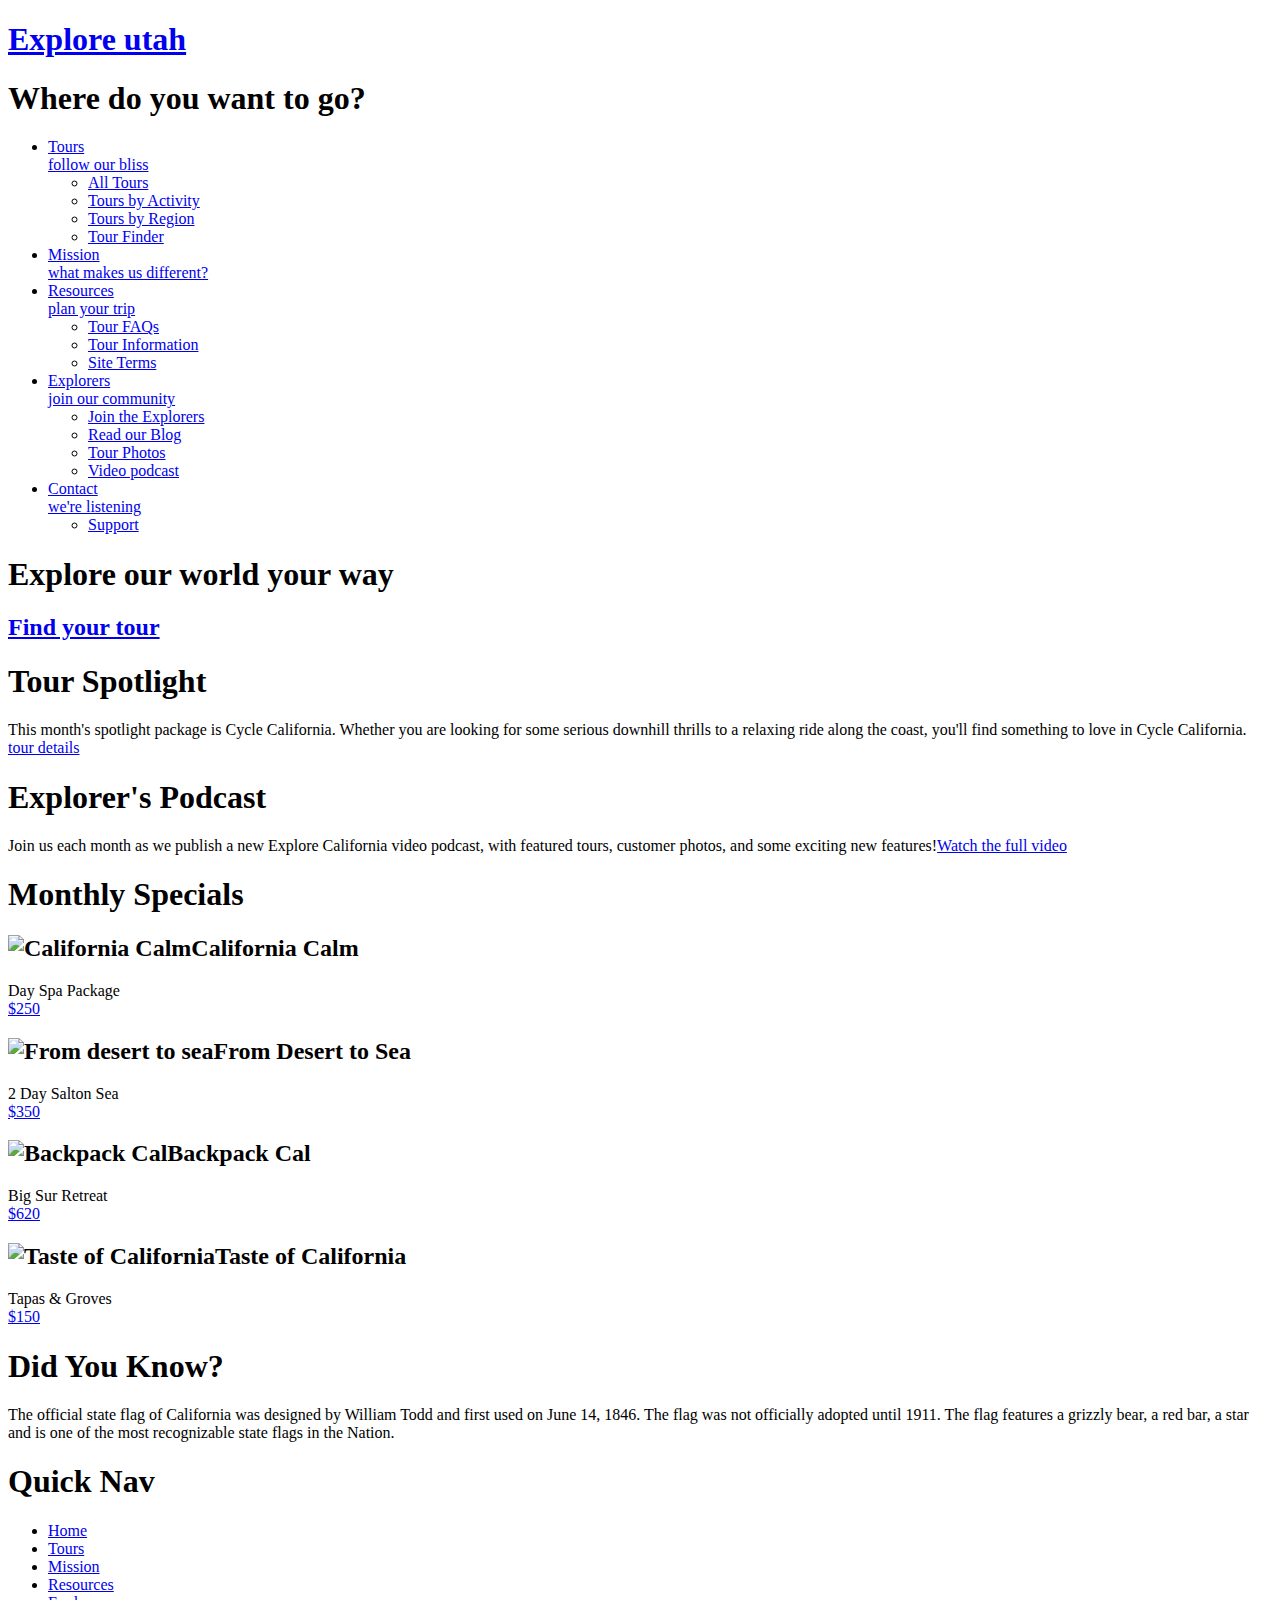
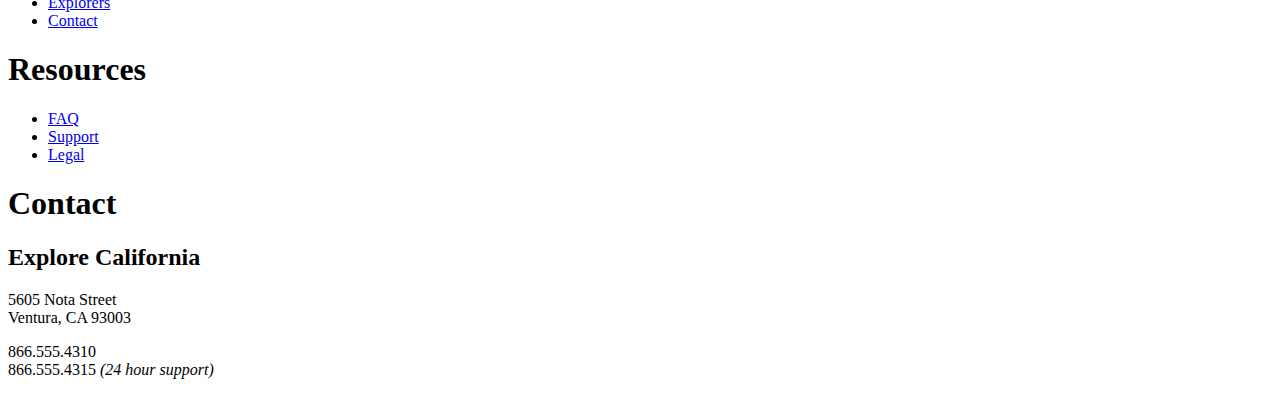
==== index.html @ 41632b33 "updates california to utah" ====
<!DOCTYPE html PUBLIC "-//W3C//DTD HTML 4.01 Transitional//EN"
   "http://www.w3.org/TR/html4/loose.dtd">
<html lang="en">
  <head>
    <meta http-equiv="Content-Type" content="text/html; charset=utf-8">
    <title>Welcome to Explore California</title>
    <link href="assets/stylesheets/main.css" rel="stylesheet" type="text/css" media="all">
    <script src="assets/javascripts/jquery-1.5.1.min.js"></script>
    <script src="assets/javascripts/jquery-ui-1.8.10.custom.min.js"></script>
    <script src="assets/javascripts/menus.js"></script>
  </head>
  <body id="home">
    <div id="wrapper">

      <div id="mainHeader">
        <a href="index.html" title="home" class="logo">
          <div id="logo">
            <h1>Explore utah</h1>
          </div>
        </a>
        <div id="siteNav">
          <h1>Where do you want to go?</h1>
          <ul>
            <li><a href="tours.html" title="Our tours">Tours <br /><span class="tagline">follow our bliss</span></a>
              <ul>
                <li><a href="tours.html" title="Our tours">All Tours</a></li>
                <li><a href="tours.html" title="find tours">Tours by Activity</a></li>
                <li><a href="tours.html" title="find tours">Tours by Region</a></li>
                <li><a href="tours.html" title="find tours">Tour Finder</a></li>
              </ul>
            </li>
            <li><a href="mission.html" title="What we believe">Mission <br /><span class="tagline">what makes us different?</span></a></li>
            <li><a href="resources.html" title="planning resources">Resources <br /><span class="tagline">plan your trip</span></a>
              <ul>
                <li><a href="resources/faq.html" title="Got questions?">Tour FAQs</a></li>
                <li><a href="resources/additional_resources.html" title="additional resources">Tour Information</a></li>
                <li><a href="resources/terms.html" title="terms and conditions">Site Terms</a></li>
              </ul>
            </li>
            <li><a href="explorers.html" title="Our community">Explorers <br /><span class="tagline">join our community</span></a>
              <ul>
                <li><a href="explorers/join.html" title="join our community">Join the Explorers</a></li>
                <li><a href="blog/index.html" title="read our blog!">Read our Blog</a></li>
                <li><a href="explorers/gallery.html" title="contributor photos">Tour Photos</a></li>
                <li><a href="explorers/video.html" title="check out our podcast">Video podcast</a></li>
              </ul>
            </li>
            <li><a href="contact.html" title="contact us">Contact <br /><span class="tagline">we're listening</span></a>
              <ul>
                <li><a href="support.html" title="need help?">Support</a></li>
              </ul>
            </li>
          </ul>
        </div>
      </div>

      <div id="actionCall">
        <h1>Explore our world your way</h1>
        <a href="tours.html" title="Find your tour!"><h2>Find your tour</h2></a>
      </div>

      <div id="contentWrapper">
        <div id="mainContent">
          <div id="mainArticle"> 
            <h1>Tour Spotlight</h1>
            <p class="spotlight">This month's spotlight package is Cycle California. Whether you are looking for some serious downhill thrills to a relaxing ride along the coast, you'll find something to love in Cycle California.<br /> <span class="accent"><a href="tours_cycle.html" title="Cycle California">tour details</a></span></p>
            
            <h1>Explorer's Podcast</h1>
            <p class="videoText">Join us each month as we publish a new Explore California video podcast, with featured tours, customer photos, and some exciting new features!<span class="accent"><a href="explorers/video.html" title="Video Podcast">Watch the full video</a></span></p>
          </div>
        </div>
        
        <div id="secondaryContent">
          <div id="specials" class="callOut">
            <h1>Monthly Specials</h1>
            <h2 class="top"><img src="assets/images/calm_bug.gif" alt="California Calm" width="75" height="75" />California Calm</h2>
            <p>Day Spa Package <br />
              <a href="tours/tour_detail_cycle.html">$250</a></p>
            <h2><img src="assets/images/desert_bug.gif" alt="From desert to sea" width="75" height="75" />From Desert to Sea</h2>
            <p>2 Day Salton Sea <br />
              <a href="tours/tour_detail_cycle.html">$350</a></p>
            <h2><img src="assets/images/backpack_bug.gif" alt="Backpack Cal" width="75" height="41" />Backpack Cal</h2>
            <p>Big Sur Retreat <br />
              <a href="tours/tour_detail_cycle.html">$620</a></p>
            <h2><img src="assets/images/taste_bug.gif" alt="Taste of California" width="75" height="75" />Taste of California</h2>
            <p>Tapas &amp; Groves <br />
              <a href="tours/tour_detail_taste.html">$150</a></p>
          </div>
        
          <div id="trivia" class="callOut">
            <h1>Did You Know?</h1>
            <p>The official state flag of California was designed by William Todd and first used on June 14, 1846. The flag was not officially adopted until 1911. The flag features a grizzly bear, a red bar, a star and is one of the most recognizable state flags in the Nation.</p>
          </div>
        </div>
      </div>
  
      <div id="pageFooter">
        <div id="quickLinks">
          <h1>Quick Nav</h1>
          <ul id="quickNav">
            <li><a href="index.html" title="Our home page">Home</a></li>
            <li><a href="tours.html" title="Explore our tours">Tours</a></li>
            <li><a href="mission.html" title="What we think">Mission</a></li>
            <li><a href="resources.html" title="Guidance and planning">Resources</a></li>
            <li><a href="explorers.html" title="Join our community">Explorers</a></li>
            <li><a href="contact.html" title="Contact and support">Contact</a></li>
          </ul>
        </div>
        <div id="footerResources">
          <h1>Resources</h1>
          <ul id="quickNav">
            <li><a href="resources/faq.html" title="Our home page">FAQ</a></li>
            <li><a href="support.html" title="Need help?">Support</a></li>
            <li><a href="resources/legal.html" title="The fine print">Legal</a></li>
          </ul>
        </div>
        <div id="companyInfo">
          <h1>Contact</h1>
          <h2>Explore California</h2>
          <p>5605 Nota Street<br />
            Ventura, CA 93003</p>
          <p>866.555.4310<br />866.555.4315 <em>(24 hour support)</em></p>
        </div>
      </div>
    </div>
  </body>
</html>
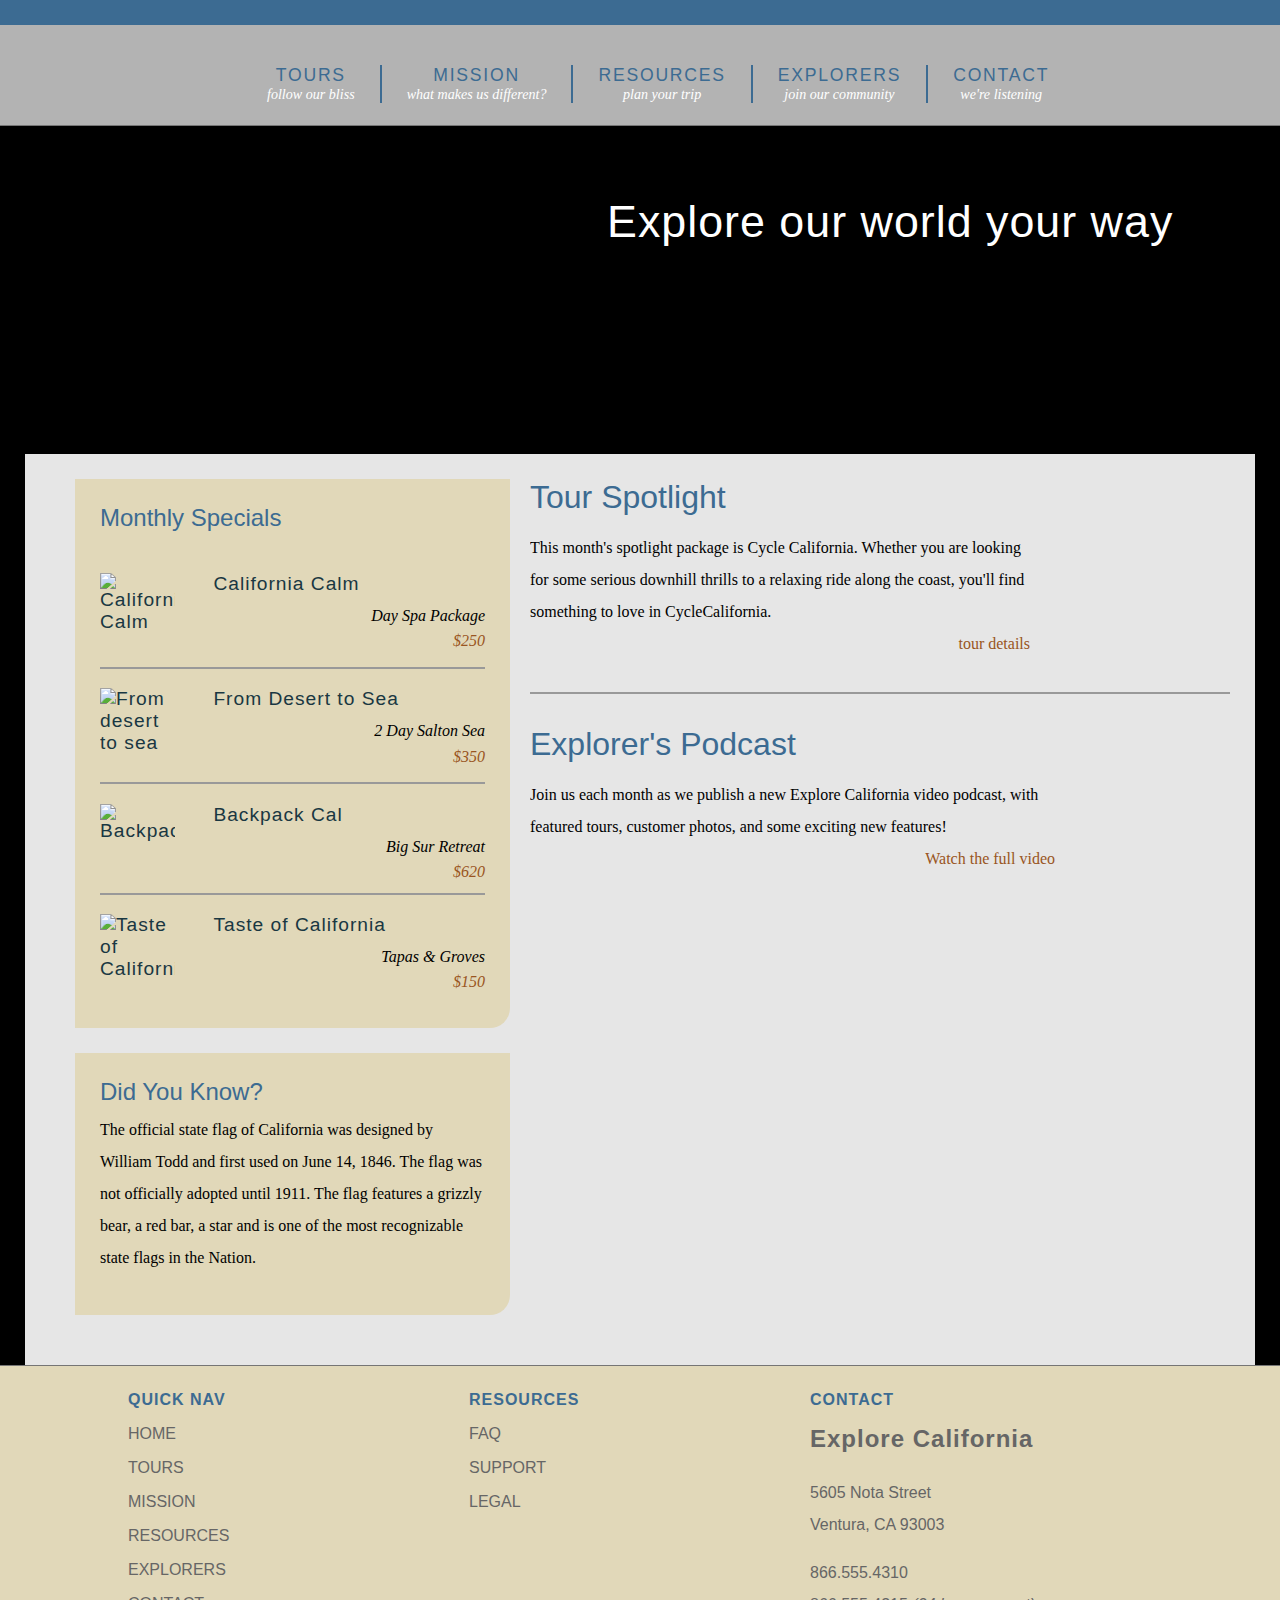
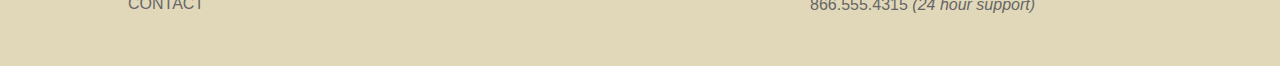
==== commit 28692d36: "California" ====
--- a/index.html
+++ b/index.html
@@ -15,7 +15,7 @@
       <div id="mainHeader">
         <a href="index.html" title="home" class="logo">
           <div id="logo">
-            <h1>Explore utah</h1>
+            <h1>Explore California</h1>
           </div>
         </a>
         <div id="siteNav">
@@ -63,7 +63,7 @@
         <div id="mainContent">
           <div id="mainArticle"> 
             <h1>Tour Spotlight</h1>
-            <p class="spotlight">This month's spotlight package is Cycle California. Whether you are looking for some serious downhill thrills to a relaxing ride along the coast, you'll find something to love in Cycle California.<br /> <span class="accent"><a href="tours_cycle.html" title="Cycle California">tour details</a></span></p>
+            <p class="spotlight">This month's spotlight package is Cycle California. Whether you are looking for some serious downhill thrills to a relaxing ride along the coast, you'll find something to love in CycleCalifornia.<br /> <span class="accent"><a href="tours_cycle.html" title="CycleCalifornia">tour details</a></span></p>
             
             <h1>Explorer's Podcast</h1>
             <p class="videoText">Join us each month as we publish a new Explore California video podcast, with featured tours, customer photos, and some exciting new features!<span class="accent"><a href="explorers/video.html" title="Video Podcast">Watch the full video</a></span></p>
--- a/assets/stylesheets/main.css
+++ b/assets/stylesheets/main.css
@@ -0,0 +1,842 @@
+@charset "UTF-8";
+
+/*style sheet for ExploreCalifornia
+
+©2012 lynda.com
+This style sheet may be reused for personal education only
+any reuse, educational or otherwise, without the expressed 
+consent of lynda.com is prohibited.*/
+
+/* -------- color guide ----------
+#3c6b92 : main blue
+#6acce2 : light blue
+#2c566a : teal accent
+#193742 : dark blue
+#e1d8b9 : sand accent
+#cb7d20 : orange accent
+#51341a : brown
+#995522 : dark orange (used for links or high contrast accents)
+#cb202a : red accent (this color does not encode well, use only for small accents)
+#896287 : purple
+*/
+
+/* to jump to a specific section search for the unique character pair at the front of each TOC section 
+  <<<tip, highlight the special character and use the shortcut for Find Selection Cntr/Cmd + Shift + G >> */
+  
+  /* ----- Style sheet TOC ----------------
+      ^1 Global constants
+    ^2 Global classes
+    ^3 Home page layout
+    ^4 Base Layout styles
+    ^5 Region detail styles
+      ^5a Header
+      ^5b Navigation
+      ^5c Main Content
+        ^5d data tables
+        ^5e spotlight region
+        ^5f forms
+      ^5g Secondary Content
+      ^5h Footer
+*/
+
+
+/* ^1 --------------------------- global constants -------------------------*/
+/*limited reset*/
+html, body, div, h1, h2, h3, h4, h5, h6, p, blockquote, address, span, em, strong, img, ol, ul, li {
+  margin: 0;
+  padding: 0;
+  border: 0;
+}
+
+a:link, a:visited {
+  color: #952;
+  text-decoration: none;
+}
+a:hover, a:active {
+  color: #cb7d20;
+  border-bottom: 1px dashed #cb7d20;
+}
+p + h1 {
+  margin-top: 1em;
+  padding-top: 1em;
+  border-top: 2px solid #999;
+}
+p {
+  font-size: 1em;
+  line-height: 2;
+  margin: 0 0 1em;
+}
+
+body {
+  font: 100% Georgia, "Times New Roman", Times, serif;
+  background: #3C6B92;
+}
+
+/* ^2 ------ global classes -------- */
+.clear {
+  clear: both;
+}
+span.accent {
+  display: block;
+  text-align: right;
+}
+#mainContent img.articleImage {
+  display: block;
+  margin: 1em 0;
+}
+.callOut {
+  background: #e1d8b9;
+  padding: 25px;
+  margin-bottom: 25px;
+  -webkit-border-top-left-radius: 0px;
+  -webkit-border-top-right-radius: 0px;
+  -webkit-border-bottom-right-radius: 20px;
+  -webkit-border-bottom-left-radius: 0px;
+  -moz-border-radius-topleft: 0px;
+  -moz-border-radius-topright: 0px;
+  -moz-border-radius-bottomright: 20px;
+  -moz-border-radius-bottomleft: 0px;
+  border-top-left-radius: 0px;
+  border-top-right-radius: 0px;
+  border-bottom-right-radius: 20px;
+  border-bottom-left-radius: 0px;
+  width: 385px;
+}
+/* ^3 ------------- home page specfic layout styles ----------- */
+#home #wrapper {
+  background: #000 url(../images/home_page_back.jpg) no-repeat 0 100px;
+}
+#actionCall {
+  height: 328px;
+  clear: both;
+  border-top: 1px solid #757575;
+}
+#actionCall h1{
+  font: normal 2.8em Helvetica, Arial, sans-serif;
+  color: #fff;
+  text-shadow: 1px 0px 0px #000;
+  filter: dropshadow(color=#000000, offx=1, offy=0); 
+  margin: 70px 0 0 607px;
+  letter-spacing:1px;
+}
+#actionCall a:link, #actionCall a:visited{
+  border: none;
+  width: 285px;
+  height: 55px;
+  background: url(../images/tour_badge.png) no-repeat;
+  display:block;
+  margin: 70px 0 0 783px;
+}
+#actionCall a:hover, #actionCall a:active{
+  background-position: left bottom;
+}
+#actionCall h2{
+  text-indent:-1000em;
+}
+#home #contentWrapper{
+  margin: 0 25px;
+  padding: 25px;
+  background: #fff;
+  background: rgba(255,255,255, 0.9);
+  float: left;
+  width: 1180px;
+}
+#home #mainContent {
+  float: right;
+  width: 700px;
+  padding-right: 0;
+  margin-right: 0;
+}
+#home #secondaryContent {
+  float: left;
+  width: 400px;
+  margin-top: 0;
+}
+#home #mainContent h1, #home #secondaryContent h1 {
+  margin: 1em 0 .5em;
+  padding-top: 2em;
+  border-top: 2px solid #999;
+}
+#home #mainContent h1:first-child, #home #secondaryContent h1:first-child {
+  border: none;
+  padding-top: 0;
+  margin: 0 0 .25em;
+}
+#home #mainContent p + h1 {
+  margin-top: 1em;
+  padding-top: 1em;
+  border-top: 2px solid #999;
+}
+#home #mainContent p {
+  font-size: 1em;
+  line-height: 2;
+  margin: 1em 0;
+}
+#home #mainContent p.spotlight{
+  padding-right: 200px;
+  background: url(../images/cycle_logo.png) no-repeat top right;
+}
+#home video {
+  margin: 1em 0;
+}
+#home p.videoText {
+  width: 525px;
+}
+/* ^4 --------------------- base layout styles ------------------- */
+#wrapper {
+   position: relative;
+  padding: 0;
+  width: 1280px;
+  margin: 25px auto 0;
+  background: #fff;
+  text-align: left;
+  z-index: 1; /*fix for IE menu issues*/
+}
+#mainHeader {
+  position: relative;
+  float: left;
+  z-index: 2; /*fix for IE menu issues*/
+}
+#mainContent {
+  float: right;
+  width: 740px;
+  margin-right: 25px;
+  overflow: hidden;
+}
+#secondaryContent {
+  float: left;
+  margin-top: 150px;
+  width: 440px;
+  padding-left: 25px;
+}
+#pageFooter {
+  background: #e1d8b9;
+  clear:both;
+  overflow: auto;
+  border-top: 1px solid #757575;
+  height: 300px;
+  width: 100%;
+}
+/* ^5----------------------- region-detail styles ------------------------ */
+/*  header  ^5a*/
+
+#mainHeader a.logo:hover {
+  border: none;
+}
+#mainHeader a.logo{
+  width: 192px;
+  height: 237px;
+  display: block;
+  background: url(../images/logo.gif) no-repeat;
+  position: absolute;
+  top: -25px;
+  left: 50px;
+  text-indent: -1000em;
+  z-index: 2000;
+}
+
+/* navigation ^5b*/
+#siteNav h1 {
+  display: none;
+}
+#siteNav ul {
+  list-style: none;
+  padding:0;
+  margin:0;
+  float: left;
+}
+#siteNav > ul {
+  height: 100px;
+  background-color: #b3b3b3;
+  width: 1038px; /*add padding-left for total width*/
+  padding-left: 242px; /*allow logo to clear*/
+}
+#siteNav ul > li {
+  float: left;
+  margin:2.5em 0 0;
+  padding: 0;
+  position: relative;
+}
+#siteNav li a:link, #siteNav li a:visited{
+  display: block;
+  padding: 0 25px;
+  border-right: 2px solid #3c6b92;
+  font: 1.1em Helvetica, Arial, sans-serif;
+  text-transform: uppercase;
+  color: #3c6b92;
+  text-align: center;
+  letter-spacing: .1em;
+}
+#siteNav li a.current, #siteNav li a.current:hover {
+  color: #fff;
+  cursor: default;
+}
+#siteNav li a:hover, #siteNav li a:active{
+  color: #fff;
+  border-bottom: none;
+}
+#siteNav li a:link span.tagline, #siteNav li a:visited span.tagline{
+  font: italic .8em Georgia, "Times New Roman", Times, serif;
+  color: #fff;
+  text-transform: none;
+  padding-top: .5em;
+  letter-spacing: 0;
+}
+#siteNav li:last-child a{
+  border-right: none;
+}
+#siteNav li ul {
+  position: absolute;
+  top: 30px;
+  left: auto;
+  display: none;
+  -webkit-box-shadow: 2px 2px 5px #333;
+  -moz-box-shadow: 2px 2px 5px #333;
+  box-shadow: 2px 2px 5px #333;
+  -moz-border-radius-topleft: 0px;
+  -moz-border-radius-topright: 0px;
+  -moz-border-radius-bottomright: 10px;
+  -moz-border-radius-bottomleft: 10px;
+  border-top-left-radius: 0px;
+  border-top-right-radius: 0px;
+  border-bottom-right-radius: 10px;
+  border-bottom-left-radius: 10px; 
+  width: 100%;
+  background: #fff;
+}
+.no-js #siteNav li:hover ul, .no-js #siteNav li ul:hover{
+  display: block;
+}
+#siteNav li ul li {
+  float:none;
+  padding: 0;
+  margin:0;
+}
+#siteNav li ul a:link, #siteNav li ul a:visited {
+  font:normal .7em Helvetica, Arial, sans-serif;
+  line-height: 2.5em;
+  text-align: center;
+  color: #3c6b92;
+  padding: 0 1em;
+  display:block;
+  border-right: none;
+  letter-spacing: 0;
+  border-bottom: 1px solid #3c6b92;
+}
+#siteNav li ul a:hover, #siteNav li ul a:active {
+  color: #fff;
+  background: #3c6b92;
+}
+/* mainContent ^5c */
+#mainContent #contentHeader {
+  margin-bottom: 6em;
+}
+/* keep headlines the same when crumbs are present */
+#wrapper #mainContent div.hasCrumbs {
+  margin-bottom: 4em;
+}
+#mainContent #contentHeader h1 {
+  font: normal 1.2em Helvetica, Helvetica, Arial, sans-serif;
+  padding-bottom: .1em;
+  letter-spacing: 1px;
+  border-bottom: 2px solid #3c6b92;
+  color: #3c6b92;
+  margin-top: 1.6em;
+}
+#mainContent #contentHeader #subLinks {
+  display: none;
+}
+#mainContent h2{
+  font: normal 1.4em Helvetica, Helvetica, Arial, sans-serif;
+  color: #3c6b92;
+  margin: 1em 0 0;
+}
+#mainContent h3{
+  font: bold 1.2em Helvetica, Helvetica, Arial, sans-serif;
+  color: #3c6b92;
+  margin: 1em 0 0;
+}
+#mainContent #mainArticle {
+  margin-bottom: 50px;
+  float: left;
+}
+#mainContent #mainArticle pre {
+  font-family: "Lucida Sans Unicode", "Lucida Grande", sans-serif;
+  font-size: .9em;
+  padding: 25px;
+  background: #eee;
+  border: 1px solid #ccc;
+  margin-left: 25px;
+  -webkit-border-top-left-radius: 0px;
+  -webkit-border-top-right-radius: 0px;
+  -webkit-border-bottom-right-radius: 20px;
+  -webkit-border-bottom-left-radius: 0px;
+  -moz-border-radius-topleft: 0px;
+  -moz-border-radius-topright: 0px;
+  -moz-border-radius-bottomright: 20px;
+  -moz-border-radius-bottomleft: 0px;
+  border-top-left-radius: 0px;
+  border-top-right-radius: 0px;
+  border-bottom-right-radius: 20px;
+  border-bottom-left-radius: 0px;
+  display: block;
+}
+#mainContent #mainArticle .multiCol {
+  -moz-column-count: 2;
+  -moz-column-gap: 25px;
+  -webkit-column-count: 2;
+  -webkit-column-gap: 25px;
+  column-count: 2;
+  column-gap: 25px;
+}
+#mainContent #mainArticle h1{
+  font: normal 2em Helvetica, Arial, sans-serif;
+  color: #3c6b92;
+  margin: 1.2em 0 .2em;
+}
+#mainContent #mainArticle #supportOptions h2{
+  font: normal 1.4em Helvetica, Arial, sans-serif;
+  color: #2c566a;
+}
+#mainContent #mainArticle h2 span.tourCost {
+  font-size: .8em;
+  color: #666;
+  font-style: italic;
+  margin-top: .5em;
+  display: block;
+  border-bottom: 1px solid #666;
+  padding-bottom: .25em;
+  margin-bottom: 1em;
+}
+#mainContent #mainArticle ul {
+  list-style: none;
+  margin: 1em 0;
+  padding: 0;
+}
+#mainContent #mainArticle ul ul{
+  margin: 1.4em 0 1em 0;
+}
+#mainContent #mainArticle li {
+  margin: 0 0 1.2em 2.4em;
+  padding: 0 0 0 24px;
+  background: url(../images/star_bullet.gif) no-repeat 0 2px;
+  font-size: 1em;
+  color: #51341a;
+}
+#mainContent #mainArticle li li{
+  font-size: 100%;
+  margin-bottom: .7em;
+}
+#mainContent #mainArticle ul.faqNav{
+  -moz-column-count: 3;
+    -moz-column-gap: 16px;
+    -webkit-column-count: 3;
+    -webkit-column-gap: 16px;
+    column-count: 3;
+    column-gap: 16px;
+   padding: 0;
+   width: 650px;
+}
+#mainContent #mainArticle ul.faqNav li{
+  background: none;
+  padding: 0;
+  font-size: .8em;
+}
+#mainContent #mainArticle ul.faqNav a{
+  background: #cb7d20;
+  padding: 5px;
+  font-family: Helvetica, Arial, sans-serif;
+  color: #fff;
+  width: 100%;
+  display: block;
+  text-align: center;
+}
+#mainContent #mainArticle ul.faqNav a:hover{
+  background: #952;
+  border: none;
+}
+#mainContent div.tourDescription {
+  border-top: 2px solid #2c566a;
+  float: left;
+  clear: left;
+  padding: 10px 0;
+  margin-bottom: 15px;
+}
+#mainContent .tourDescription h2 {
+  font-size: 1.6em;
+  color: #193742;
+  font-weight: bold;
+  margin-bottom: .5em;
+  clear: right;
+}
+#mainContent .tourDescription h3.price {
+  font-size: 1.2em;
+  font-family: Georgia, "Times New Roman", Times, serif;
+  color: #666;
+  font-weight: normal;
+  font-style: italic;
+  text-align: right;
+  clear: right;
+  margin: -1.6em 0 1em;
+}
+#mainContent .tourDescription p {
+  font-size: .9em;
+  line-height: 2;
+}
+#mainContent .tourDescription span.option {
+  font-weight: bold;
+  text-align: right;
+  display:block;
+}
+#mainContent .tourDescription img {
+  float: left;
+  padding: 10px 10px 10px 0;
+}
+#mainContent .tourDescription a.more {
+  display:block;
+  float: right;
+  width: 95px;
+  height: 30px;
+  background: url(../images/more_bug.gif) no-repeat left top;
+  text-indent: -1000em;
+  margin: 15px 0 0 15px;
+}
+#mainContent a.book {
+  display:block;
+  float: right;
+  width: 95px;
+  height: 30px;
+  background: url(../images/book_bug.gif) no-repeat left top;
+  text-indent: -1000em;
+  margin: 15px 0 0 15px;
+}
+#mainContent a.detail {
+  float: left;
+}
+#mainContent .tourDescription a.more:hover,#mainContent a.book:hover{
+  background-position: right top;
+  border: none;
+}
+#mainContent #mainArticle dl.faq {
+  margin-bottom: 1em;
+  padding-bottom: 1em;
+  border-bottom: 1px solid #999;
+}
+#mainContent #mainArticle dl.faq dt {
+  font: normal bold .9em Helvetica, Arial, sans-serif;
+  padding: 0;
+  margin: 1em 0 .5em;
+  color: #333;
+  letter-spacing: 1px;
+}
+#mainContent #mainArticle dl.faq dd {
+  font-size: .9em;
+  line-height: 1.4;
+  color: #333;
+  text-align: justify;
+  margin: 0;
+  padding: 0 0 0 2em;
+}
+#mainContent #mainArticle p a.top {
+  text-align: right;
+  padding-left: 30px;
+  background: url(../images/return_top.gif) no-repeat;
+  line-height: 20px;
+  float: right;
+}
+#mainContent #mainArticle p a.top:hover {
+  border: none;
+  color: #333;
+}
+/* data tables ^5d */
+/*simple tables*/
+#mainContent table.simple {
+  width: 90%;
+  background: #c3cebc;
+  border: none;
+  margin: 1em 0 1em;
+  border: 1px solid #666;
+  border-collapse: collapse;
+}
+#mainContent table.small {
+  width: 60%;
+  border: none;
+  margin: 1em 0 1em;
+}
+#mainContent table.simple thead{
+  background: #555;
+  border-bottom: 1px solid #000;
+}
+#mainContent table.simple thead th{
+  font-size: .8em;
+  font-weight: normal;
+  text-align: left;
+  padding: 0 10px;
+  line-height: 2.6em;
+  color: #fff;
+}
+#mainContent table.simple caption {
+  text-transform: uppercase;
+  font-weight: bold;
+  font-size: 1.2em;
+  text-align: left;
+  font-family: Helvetica, Arial, sans-serif;
+}
+#mainContent table.simple caption time {
+  font-size: .6em;
+  font-style: italic;
+  text-align: right;
+  text-transform: lowercase;
+  position: relative;
+  right: 0;
+  top: -1.4em;
+  display: block;
+}
+
+#mainContent table.simple th, #mainContent table.simple td {
+  font-family: Helvetica, Helvetica, Arial, sans-serif;
+  font-size: .8em;
+  padding-left: 1em;
+  text-align: left;
+  line-height: 3;
+}
+#mainContent table.simple td {
+  border: 1px solid #666;
+}
+#mainContent table.small td {
+  border: none;
+}
+#mainContent table.simple tr:nth-child(odd) {
+  background: #e1d8b9;
+}
+/*complex tables*/
+#mainContent table.complex {
+  width: 95%;
+  margin: 1em auto 1em;
+  font-family: Helvetica, Helvetica, Arial, sans-serif;
+  font-size: 0.9em;
+  border-collapse: collapse;
+  border: 1px solid #333;
+  background: #e1d8b9;
+}
+#mainContent table.complex caption {
+  text-transform: uppercase;
+  font-weight: bold;
+  font-size: 1.2em;
+  text-align: left;
+  font-family: Helvetica, Arial, sans-serif;
+}
+#mainContent table.complex th{
+  font-size: 1em;
+  font-weight: normal;
+  text-align: left;
+  padding: 0 10px;
+  line-height: 2.6em;
+  color: #FFF;
+  background: #555;
+  border-bottom: 1px solid #000;
+}
+#mainContent table.complex thead {
+  background: url(../images/thead_back.gif) repeat-x left top;
+  height: 40px;
+}
+#mainContent table.complex thead th {
+  background: none;
+  color: #000;
+  text-align:left;
+  border: 1px solid #333;
+}
+#mainContent table.complex td {
+  padding: 0 10px;
+  border: 1px solid #333;
+  font-size: .8em;
+}
+
+#mainContent #trailType, #mainContent #trailPath, #mainContent #trailRating {
+  background: #fff;
+}
+/* form styling ^5f */
+#mainContent #mainArticle form p {
+  color: #193742;
+  margin: 0 0 20px 20px;
+}
+#mainContent #mainArticle form p.subHead {
+  margin: 0 0 0 20px;
+  clear: both;
+}
+#mainContent #mainArticle form label.subHead {
+  display: block;
+  float: none;
+  margin: 0;
+  width: auto;
+}
+#mainContent form {
+  font: normal .9em Arial, Helvetica, sans-serif;
+  color: #193742;
+}
+#mainContent fieldset {
+  padding: 40px 20px 20px 20px;
+  margin: 0 0 2em;
+  background-color: #e1d8b9;
+  width: 650px;
+  border: none;
+  position: relative;
+  -webkit-border-top-left-radius: 20px;
+  -webkit-border-top-right-radius: 0px;
+  -webkit-border-bottom-right-radius: 0px;
+  -webkit-border-bottom-left-radius: 0px;
+  -moz-border-radius-topleft: 20px;
+  -moz-border-radius-topright: 0px;
+  -moz-border-radius-bottomright: 0px;
+  -moz-border-radius-bottomleft: 0px;
+  border-top-left-radius: 20px;
+  border-top-right-radius: 0px;
+  border-bottom-right-radius: 0px;
+  border-bottom-left-radius: 0px;
+}
+#mainContent fieldset legend {
+  padding: 0;
+  margin: 0;
+  color: #51341a;
+}
+#mainContent legend strong {
+  position: absolute;
+  margin-left: 20px;
+  margin-top: 10px;
+  font-size: 1.2em;
+}
+#mainContent input[type="text"], #mainContent input[type="email"],#mainContent input[type="password"],#mainContent input[type="tel"],#mainContent input[type="url"]{
+  width: 350px;
+  padding-right: 25px;
+}
+#mainContent textarea {
+  width: 500px;
+  height: 150px;
+}
+#mainContent form label{
+  width: 80px;
+  float: left;
+  clear: left;
+  margin-right: .50em;
+}
+#mainContent form label.inline {
+  width: auto;
+  float: none;
+}
+
+#mainContent #mainArticle form ol{
+  list-style:none;
+  margin: 0;
+  padding: 0;
+}
+#mainContent #mainArticle form li {
+  background: none;
+  margin: 0;
+  padding: 0;
+}
+#mainContent form input[required]{
+  border-right: 4px solid #cb202a;
+}
+/*contact form*/
+#mainContent form#frmContact .col1 {
+  float: left;
+  padding-left: 20px;
+  margin-right: 20px;
+  width: 160px;
+  margin-bottom: 1em;
+}
+#mainContent form#frmContact .col2, #mainContent form#frmContact .col3 {
+  float: left;
+  margin-right: 20px;
+  width: 170px;
+}
+#mainContent form#frmContact div p {
+  margin: 0 0 .5em 0;
+}
+#mainContent form#frmContact div label {
+  font-size: .9em;
+  display: inline;
+  float: none;
+}
+/* secondaryContent ^5g */
+#secondaryContent h1 {
+  font: normal 1.5em Helvetica, Arial, sans-serif;
+  font-weight: normal;
+  color: #3c6b92;
+  padding-bottom: .1em;
+  margin-bottom: 1em;
+  border-bottom: 2px solid #3c6b92;
+}
+#secondaryContent #specials h2 {
+  font-size: 1.2em;
+  font-family: Helvetica, Arial, sans-serif;
+  color: #193742;
+  margin-bottom: 0;
+  border-top: 2px solid #999;
+  padding-top: 1em;
+  font-weight: normal;
+  clear: both;
+  letter-spacing:1px;
+}
+#secondaryContent #specials h2.top {
+  border:none;
+  margin-top: 1em;
+}
+#secondaryContent #specials p {
+  font-style: italic;
+  text-align: right;
+  margin: .5em 0;
+  line-height: 1.6;
+}
+#secondaryContent #specials img {
+  float: left;
+  padding-bottom: 1em;
+  padding-right: 2em;
+}
+/* footer region ^5h */  
+#pageFooter div {
+  float: left;
+  width: 341px;
+  padding-top: 25px;
+}
+#pageFooter div:first-child {
+  margin-left: 128px;
+}
+#pageFooter div h1{
+  font-family: Helvetica, Arial, sans-serif;
+  font-size: 1em;
+  letter-spacing:1px;
+  color: #3c6b92;
+  text-transform: uppercase;
+  margin-bottom: 1em;
+}
+#pageFooter div h2{
+  font-family: Helvetica, Arial, sans-serif;
+  font-size: 1.5em;
+  letter-spacing:1px;
+  color: #666;
+  margin-bottom: 1em;
+}
+#pageFooter div p{
+  font-family: Helvetica, Arial, sans-serif;
+  font-size: 1em;
+  margin-bottom: 1em;
+  color: #666;
+}
+#pageFooter div ul{
+  list-style: none;
+  margin: 0;
+  padding:0;
+}
+#pageFooter div li {
+  margin-bottom: 1em;
+}
+#pageFooter div li a:link, #pageFooter div li a:visited {
+  font-family: Helvetica, Arial, sans-serif;
+  text-transform: uppercase;
+  color: #666;
+}
+#pageFooter div li a:hover, #pageFooter div li a:active {
+  color: #fff;
+  border: none;
+}
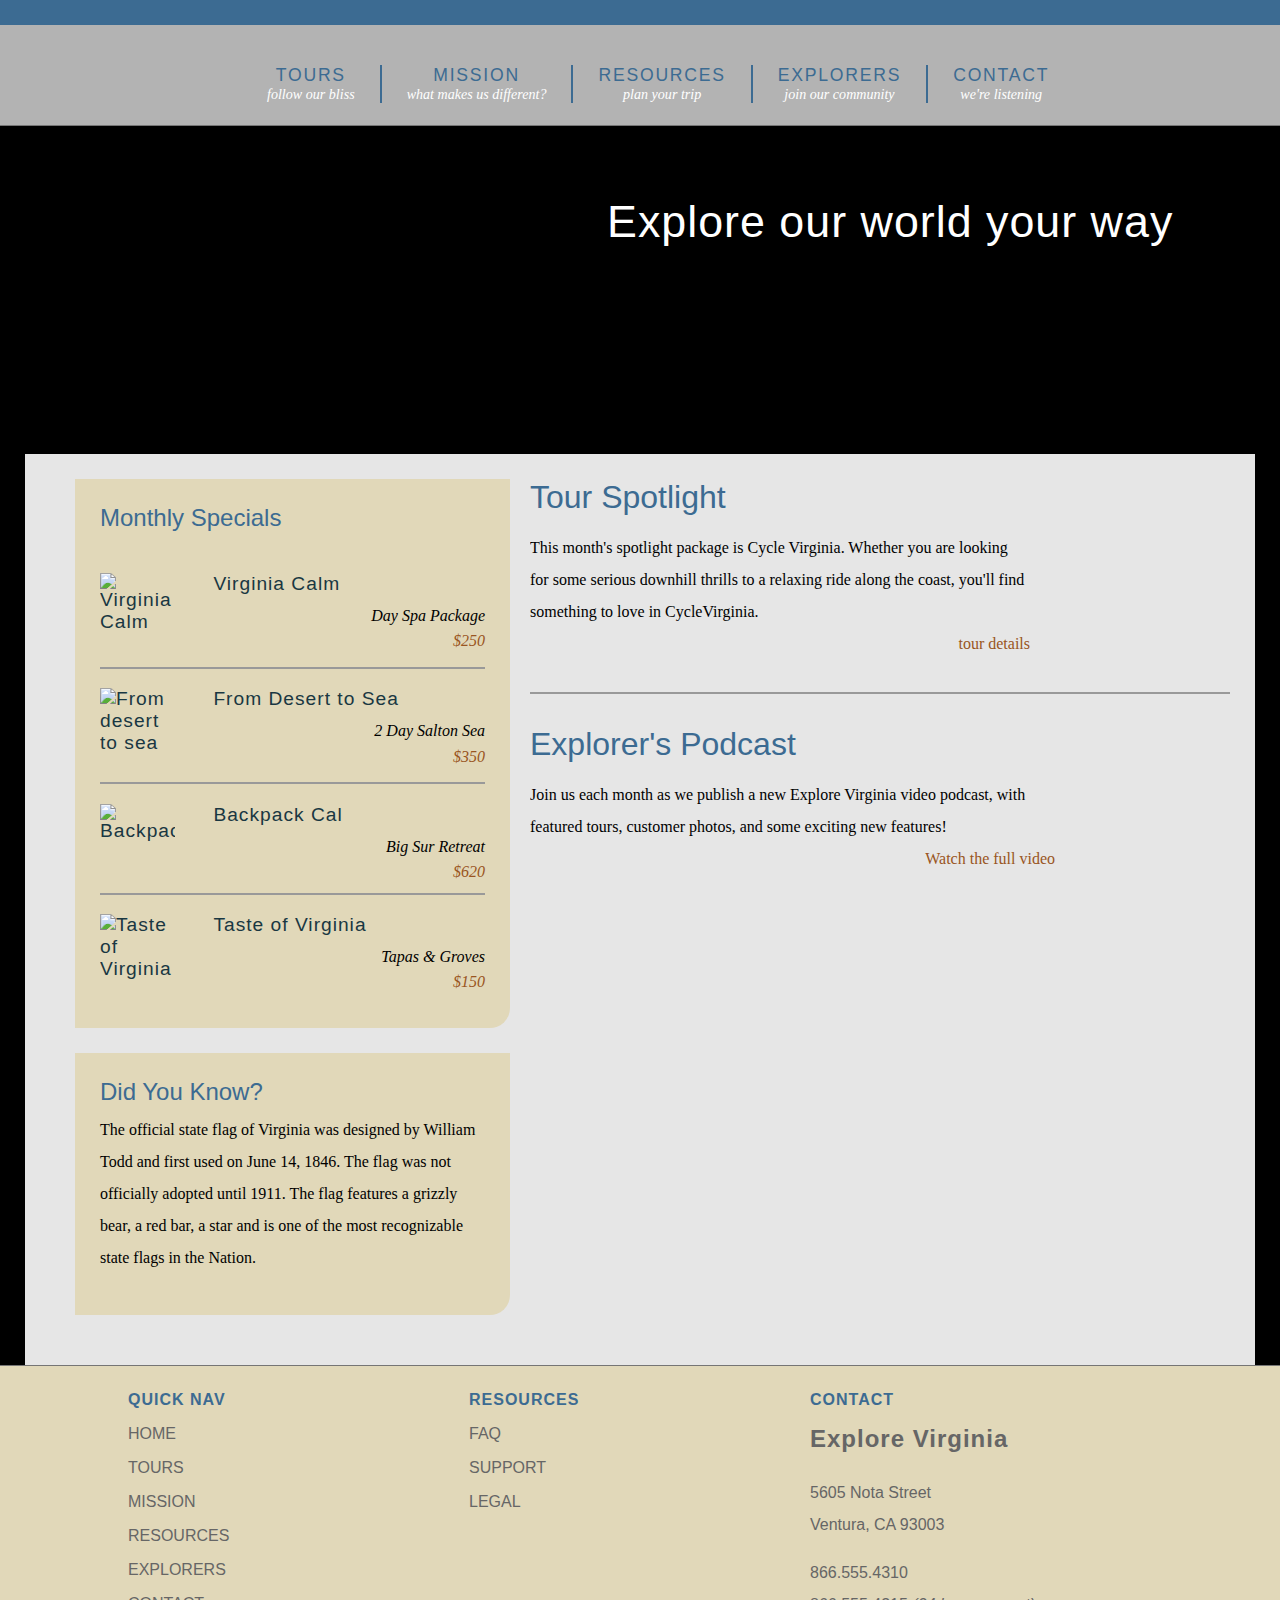
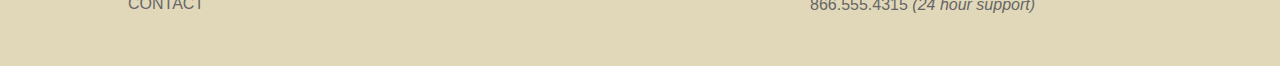
==== commit c87f318d: "final" ====
--- a/index.html
+++ b/index.html
@@ -3,7 +3,7 @@
 <html lang="en">
   <head>
     <meta http-equiv="Content-Type" content="text/html; charset=utf-8">
-    <title>Welcome to Explore California</title>
+    <title>Welcome to Explore Virginia</title>
     <link href="assets/stylesheets/main.css" rel="stylesheet" type="text/css" media="all">
     <script src="assets/javascripts/jquery-1.5.1.min.js"></script>
     <script src="assets/javascripts/jquery-ui-1.8.10.custom.min.js"></script>
@@ -15,7 +15,7 @@
       <div id="mainHeader">
         <a href="index.html" title="home" class="logo">
           <div id="logo">
-            <h1>Explore California</h1>
+            <h1>Explore Virginia</h1>
           </div>
         </a>
         <div id="siteNav">
@@ -63,17 +63,17 @@
         <div id="mainContent">
           <div id="mainArticle"> 
             <h1>Tour Spotlight</h1>
-            <p class="spotlight">This month's spotlight package is Cycle California. Whether you are looking for some serious downhill thrills to a relaxing ride along the coast, you'll find something to love in CycleCalifornia.<br /> <span class="accent"><a href="tours_cycle.html" title="CycleCalifornia">tour details</a></span></p>
+            <p class="spotlight">This month's spotlight package is Cycle Virginia. Whether you are looking for some serious downhill thrills to a relaxing ride along the coast, you'll find something to love in CycleVirginia.<br /> <span class="accent"><a href="tours_cycle.html" title="CycleVirginia">tour details</a></span></p>
             
             <h1>Explorer's Podcast</h1>
-            <p class="videoText">Join us each month as we publish a new Explore California video podcast, with featured tours, customer photos, and some exciting new features!<span class="accent"><a href="explorers/video.html" title="Video Podcast">Watch the full video</a></span></p>
+            <p class="videoText">Join us each month as we publish a new Explore Virginia video podcast, with featured tours, customer photos, and some exciting new features!<span class="accent"><a href="explorers/video.html" title="Video Podcast">Watch the full video</a></span></p>
           </div>
         </div>
         
         <div id="secondaryContent">
           <div id="specials" class="callOut">
             <h1>Monthly Specials</h1>
-            <h2 class="top"><img src="assets/images/calm_bug.gif" alt="California Calm" width="75" height="75" />California Calm</h2>
+            <h2 class="top"><img src="assets/images/calm_bug.gif" alt="Virginia Calm" width="75" height="75" />Virginia Calm</h2>
             <p>Day Spa Package <br />
               <a href="tours/tour_detail_cycle.html">$250</a></p>
             <h2><img src="assets/images/desert_bug.gif" alt="From desert to sea" width="75" height="75" />From Desert to Sea</h2>
@@ -82,14 +82,14 @@
             <h2><img src="assets/images/backpack_bug.gif" alt="Backpack Cal" width="75" height="41" />Backpack Cal</h2>
             <p>Big Sur Retreat <br />
               <a href="tours/tour_detail_cycle.html">$620</a></p>
-            <h2><img src="assets/images/taste_bug.gif" alt="Taste of California" width="75" height="75" />Taste of California</h2>
+            <h2><img src="assets/images/taste_bug.gif" alt="Taste of Virginia" width="75" height="75" />Taste of Virginia</h2>
             <p>Tapas &amp; Groves <br />
               <a href="tours/tour_detail_taste.html">$150</a></p>
           </div>
         
           <div id="trivia" class="callOut">
             <h1>Did You Know?</h1>
-            <p>The official state flag of California was designed by William Todd and first used on June 14, 1846. The flag was not officially adopted until 1911. The flag features a grizzly bear, a red bar, a star and is one of the most recognizable state flags in the Nation.</p>
+            <p>The official state flag of Virginia was designed by William Todd and first used on June 14, 1846. The flag was not officially adopted until 1911. The flag features a grizzly bear, a red bar, a star and is one of the most recognizable state flags in the Nation.</p>
           </div>
         </div>
       </div>
@@ -116,7 +116,7 @@
         </div>
         <div id="companyInfo">
           <h1>Contact</h1>
-          <h2>Explore California</h2>
+          <h2>Explore Virginia</h2>
           <p>5605 Nota Street<br />
             Ventura, CA 93003</p>
           <p>866.555.4310<br />866.555.4315 <em>(24 hour support)</em></p>
--- a/assets/stylesheets/main.css
+++ b/assets/stylesheets/main.css
@@ -1,6 +1,6 @@
 @charset "UTF-8";
 
-/*style sheet for ExploreCalifornia
+/*style sheet for ExploreVirginia
 
 ©2012 lynda.com
 This style sheet may be reused for personal education only
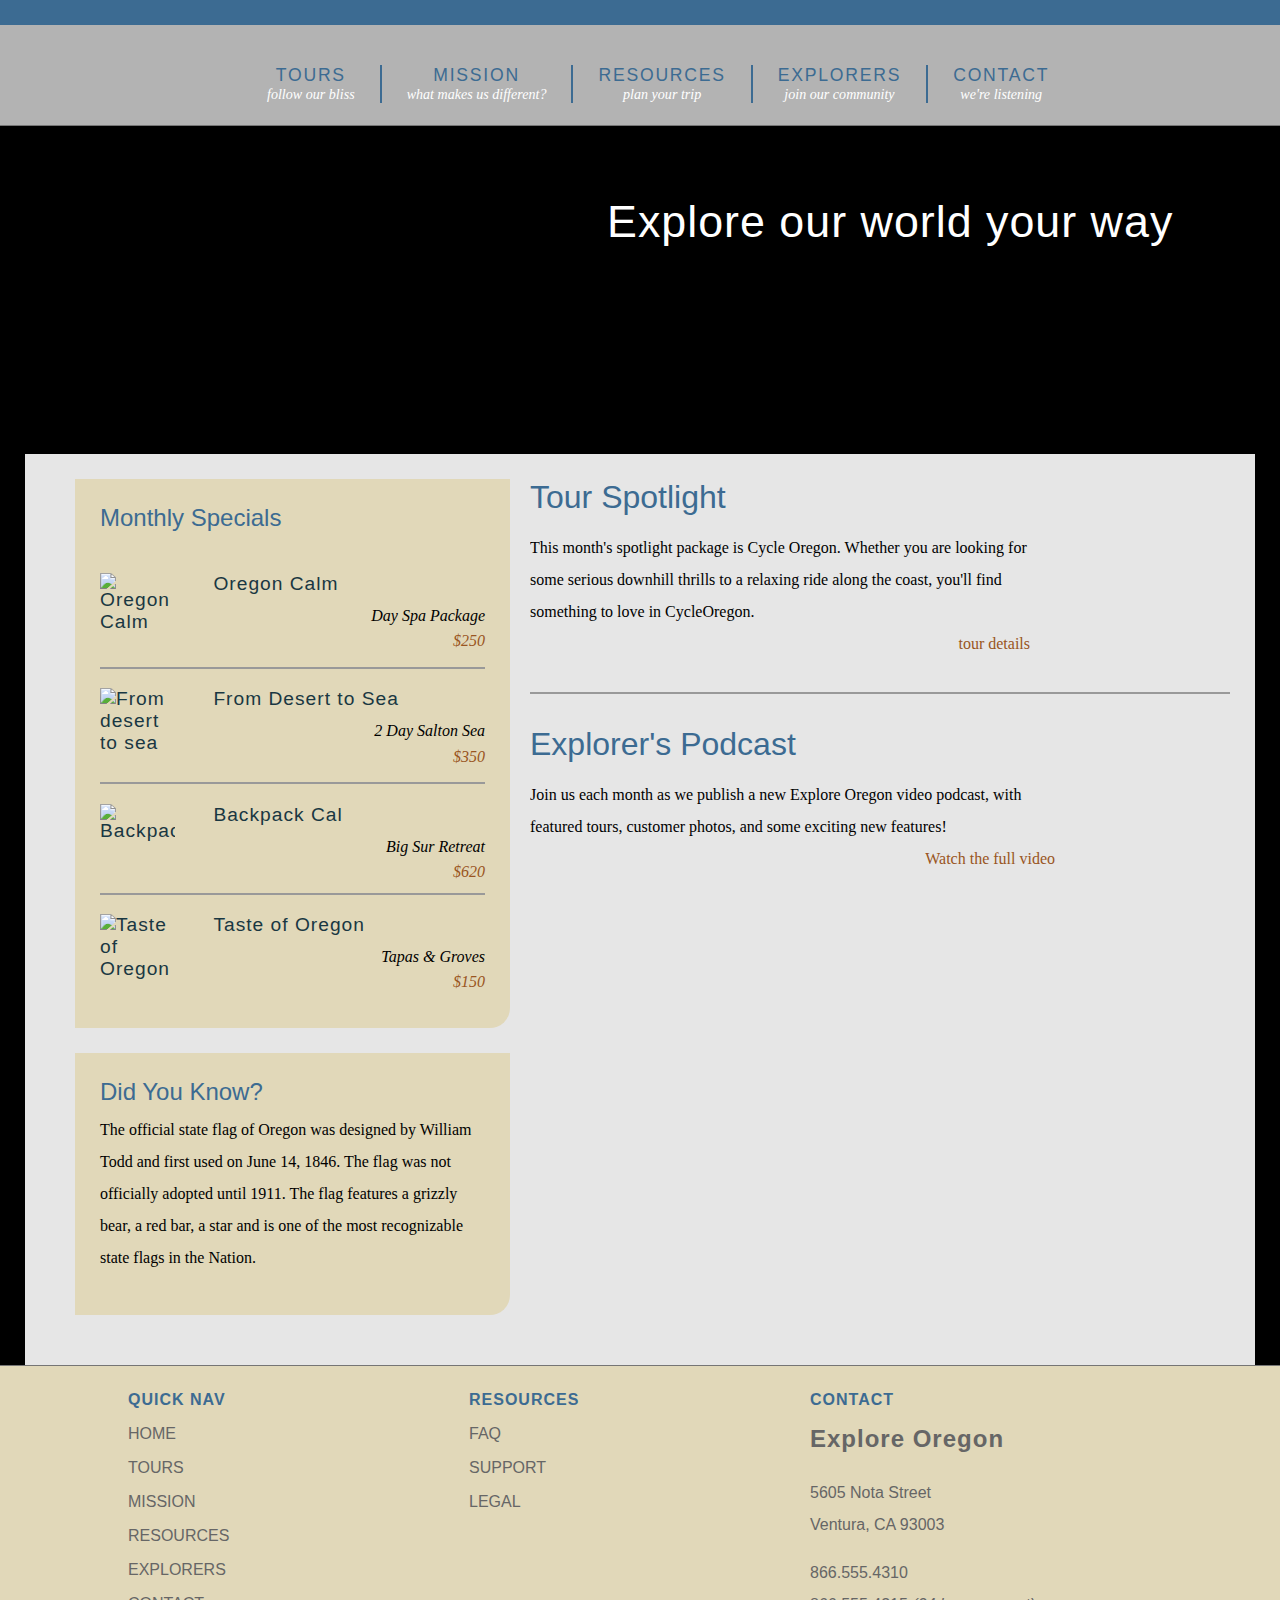
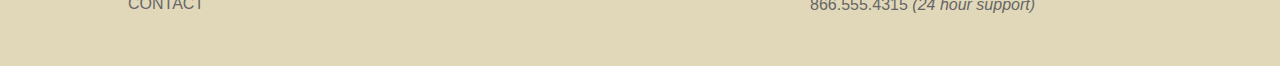
==== commit 5cb2b769: "update" ====
--- a/index.html
+++ b/index.html
@@ -3,7 +3,7 @@
 <html lang="en">
   <head>
     <meta http-equiv="Content-Type" content="text/html; charset=utf-8">
-    <title>Welcome to Explore Virginia</title>
+    <title>Welcome to Explore Oregon</title>
     <link href="assets/stylesheets/main.css" rel="stylesheet" type="text/css" media="all">
     <script src="assets/javascripts/jquery-1.5.1.min.js"></script>
     <script src="assets/javascripts/jquery-ui-1.8.10.custom.min.js"></script>
@@ -15,7 +15,7 @@
       <div id="mainHeader">
         <a href="index.html" title="home" class="logo">
           <div id="logo">
-            <h1>Explore Virginia</h1>
+            <h1>Explore Oregon</h1>
           </div>
         </a>
         <div id="siteNav">
@@ -63,17 +63,17 @@
         <div id="mainContent">
           <div id="mainArticle"> 
             <h1>Tour Spotlight</h1>
-            <p class="spotlight">This month's spotlight package is Cycle Virginia. Whether you are looking for some serious downhill thrills to a relaxing ride along the coast, you'll find something to love in CycleVirginia.<br /> <span class="accent"><a href="tours_cycle.html" title="CycleVirginia">tour details</a></span></p>
+            <p class="spotlight">This month's spotlight package is Cycle Oregon. Whether you are looking for some serious downhill thrills to a relaxing ride along the coast, you'll find something to love in CycleOregon.<br /> <span class="accent"><a href="tours_cycle.html" title="CycleOregon">tour details</a></span></p>
             
             <h1>Explorer's Podcast</h1>
-            <p class="videoText">Join us each month as we publish a new Explore Virginia video podcast, with featured tours, customer photos, and some exciting new features!<span class="accent"><a href="explorers/video.html" title="Video Podcast">Watch the full video</a></span></p>
+            <p class="videoText">Join us each month as we publish a new Explore Oregon video podcast, with featured tours, customer photos, and some exciting new features!<span class="accent"><a href="explorers/video.html" title="Video Podcast">Watch the full video</a></span></p>
           </div>
         </div>
         
         <div id="secondaryContent">
           <div id="specials" class="callOut">
             <h1>Monthly Specials</h1>
-            <h2 class="top"><img src="assets/images/calm_bug.gif" alt="Virginia Calm" width="75" height="75" />Virginia Calm</h2>
+            <h2 class="top"><img src="assets/images/calm_bug.gif" alt="Oregon Calm" width="75" height="75" />Oregon Calm</h2>
             <p>Day Spa Package <br />
               <a href="tours/tour_detail_cycle.html">$250</a></p>
             <h2><img src="assets/images/desert_bug.gif" alt="From desert to sea" width="75" height="75" />From Desert to Sea</h2>
@@ -82,14 +82,14 @@
             <h2><img src="assets/images/backpack_bug.gif" alt="Backpack Cal" width="75" height="41" />Backpack Cal</h2>
             <p>Big Sur Retreat <br />
               <a href="tours/tour_detail_cycle.html">$620</a></p>
-            <h2><img src="assets/images/taste_bug.gif" alt="Taste of Virginia" width="75" height="75" />Taste of Virginia</h2>
+            <h2><img src="assets/images/taste_bug.gif" alt="Taste of Oregon" width="75" height="75" />Taste of Oregon</h2>
             <p>Tapas &amp; Groves <br />
               <a href="tours/tour_detail_taste.html">$150</a></p>
           </div>
         
           <div id="trivia" class="callOut">
             <h1>Did You Know?</h1>
-            <p>The official state flag of Virginia was designed by William Todd and first used on June 14, 1846. The flag was not officially adopted until 1911. The flag features a grizzly bear, a red bar, a star and is one of the most recognizable state flags in the Nation.</p>
+            <p>The official state flag of Oregon was designed by William Todd and first used on June 14, 1846. The flag was not officially adopted until 1911. The flag features a grizzly bear, a red bar, a star and is one of the most recognizable state flags in the Nation.</p>
           </div>
         </div>
       </div>
@@ -116,7 +116,7 @@
         </div>
         <div id="companyInfo">
           <h1>Contact</h1>
-          <h2>Explore Virginia</h2>
+          <h2>Explore Oregon</h2>
           <p>5605 Nota Street<br />
             Ventura, CA 93003</p>
           <p>866.555.4310<br />866.555.4315 <em>(24 hour support)</em></p>
--- a/assets/stylesheets/main.css
+++ b/assets/stylesheets/main.css
@@ -1,6 +1,6 @@
 @charset "UTF-8";
 
-/*style sheet for ExploreVirginia
+/*style sheet for ExploreOregon
 
 ©2012 lynda.com
 This style sheet may be reused for personal education only
